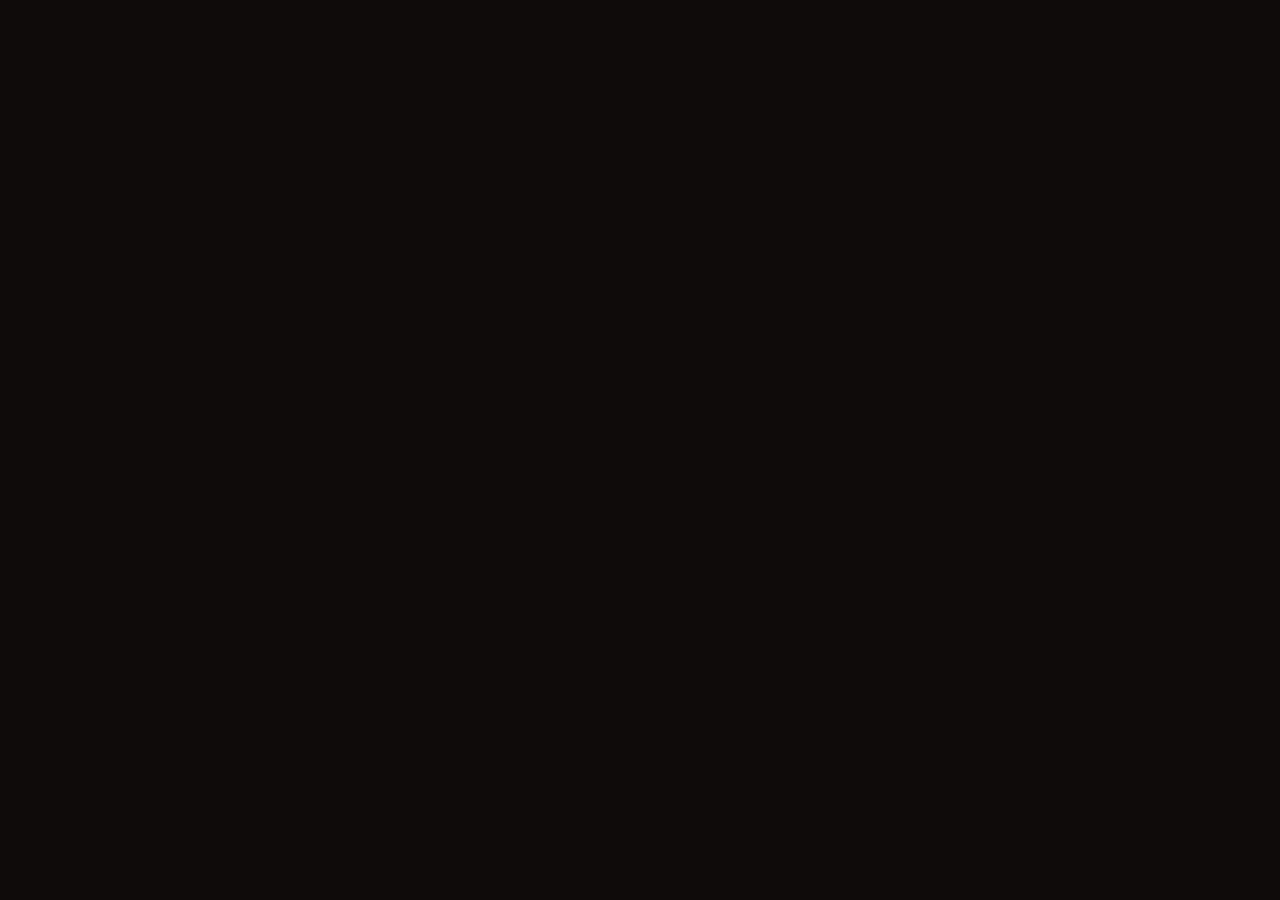
==== grind-system/dashboard.html @ 2d043526 "Initial commit - securing Grind System files" ====
<!DOCTYPE html>
<html lang="en">

<head>
    <meta charset="UTF-8">
    <meta name="viewport" content="width=device-width, initial-scale=1.0">
    <title>Grind System v1.0.0</title>
    <meta name="author" content="Void Architect">
    <!-- Stylesheets -->
    <link rel="stylesheet" href="assets/css/theme.css">
    <link rel="stylesheet" href="assets/css/components.css">
    <link rel="stylesheet" href="assets/css/main.css">
    <!-- Fonts -->
    <link href="https://fonts.googleapis.com/css?family=Orbitron" rel="stylesheet">
    <link href="https://fonts.googleapis.com/css?family=Rajdhani" rel="stylesheet">
</head>

<body>
    <script src="assets/js/router.js"></script>
    <script src="assets/js/modules/system.js"></script>
</body>

</html>
---- grind-system/assets/css/theme.css ----
:root {
    /* System Colors */
    --bg-primary: #0f0b0a;
    --sys-bg-primary: #0A1543;
    --bg-secondary: #221426;
    --surface-layer: #1D1340;
    --control-panel: #19327f;
    --action: #445EF2;
    --progress: #A480F2;
    /* Texts */
    --text-primary: #F2F2F2;
    --text-secondary: #777777;
    --text-accept: #13db31;
    --text-reject: #d81313;
    --text-warning: #d8c913;
    --text-quest: #A219B7;
    /* clock colors */
    --safe-time: #20c138;
    --danger-time: #d81313;
    --warning-time: #d8c913;
    --alarm-time: #FF0000;
    --pause-time: #A219B7;
    --completed-time: #07fd2c;
    /* font-family */
    --font-system: 'Orbitron', sans-serif;
    --font-ui: 'Rajdhani', sans-serif;
}

/* Global Defaults */
body {
    box-sizing: border-box;
    background-color: var(--bg-primary);
    color: var(--text-primary);
    font-family: var(--font-ui);
    font-weight: 500;
    text-align: center;
    font-size: large;
    margin: 0;
    padding: 0;
    height: 100vh;
    width: 100vw;
}
---- grind-system/assets/css/components.css ----
.button {
    color: var(--text-primary);
    font-family: var(--font-ui);
    font-weight: 800;
    text-transform: uppercase;
    background-color: transparent;
    border: 0.8px solid var(--text-primary);
    padding: 10px 20px;
    font-size: medium;
    transition: all 0.4s ease;
    cursor: pointer;
}

.accept {
    color: var(--text-accept);
    border-color: var(--text-accept);
}

.refuse {
    color: var(--text-reject);
    border-color: var(--text-reject);
}

.accept:hover {  
    color: #55fc6d;
    border-color: #55fc6d;
    box-shadow: 0 0 10px 2px rgba(0, 255, 51, 0.252);
}

.refuse:hover {
    color: #ff5555;
    border-color: #ff5555;
    box-shadow: 0 0 10px 2px rgba(255, 0, 0, 0.387);
}
---- grind-system/assets/css/main.css ----
#container1 {
    display: flex;
    flex-direction: column;
    justify-content: center;
    align-items: center;
    height: 100vh;
    width: 100%;
    /* Premium Animated Linear Gradient Background (Darkened to match original void) */
    background: linear-gradient(-45deg,#000000, var(--sys-bg-primary), #000000, var(--surface-layer));
    background-size: 400% 400%;
    animation: gradientShift 15s ease infinite;
}

@keyframes gradientShift {
    0% { background-position: 0% 50%; }
    50% { background-position: 100% 50%; }
    100% { background-position: 0% 50%; }
}

#sys1 {
    display: flex;
    flex-direction: column;
    justify-content: center;
    align-items: center;
    padding: 20px;
    gap: 27px;
    width: 75%;
    max-width: 400px;
    border-radius: 20px;
    /* Made background semi-transparent for glassmorphism using color-mix */
    background: linear-gradient(124deg, color-mix(in srgb, var(--sys-bg-primary) 65%, transparent) 0%, color-mix(in srgb, var(--bg-secondary) 65%, transparent) 100%);
    backdrop-filter: blur(24px);
    -webkit-backdrop-filter: blur(24px);
    /* Light transparent border adds the "glass edge" shine */
    border: 1px solid rgba(255, 255, 255, 0.08);
    /* Animated dual-color glow + glass shadow + user inset shadow */
    animation: pulseGlow 4s ease-in-out infinite alternate;
}

@keyframes pulseGlow {
    0% {
        box-shadow: 
            -10px 0 30px -10px var(--action), 
            10px 0 30px -10px var(--progress), 
            0 8px 32px rgba(0, 0, 0, 0.5), 
            inset 2px 2px 10px rgba(0, 0, 0, 0.3);
    }
    100% {
        box-shadow: 
            -20px 0 50px -5px var(--action), 
            20px 0 50px -5px var(--progress), 
            0 8px 32px rgba(0, 0, 0, 0.5), 
            inset 2px 2px 10px rgba(0, 0, 0, 0.3);
    }
}

#btn1 {
    display: flex;
    flex-direction: row;
    justify-content: center;
    align-items: center;
    gap: 30px;
}

#message {
    font-family: var(--font-system);
    font-weight: 600;
    font-size: 22px;
    text-transform: uppercase;
    letter-spacing: 1px;
}
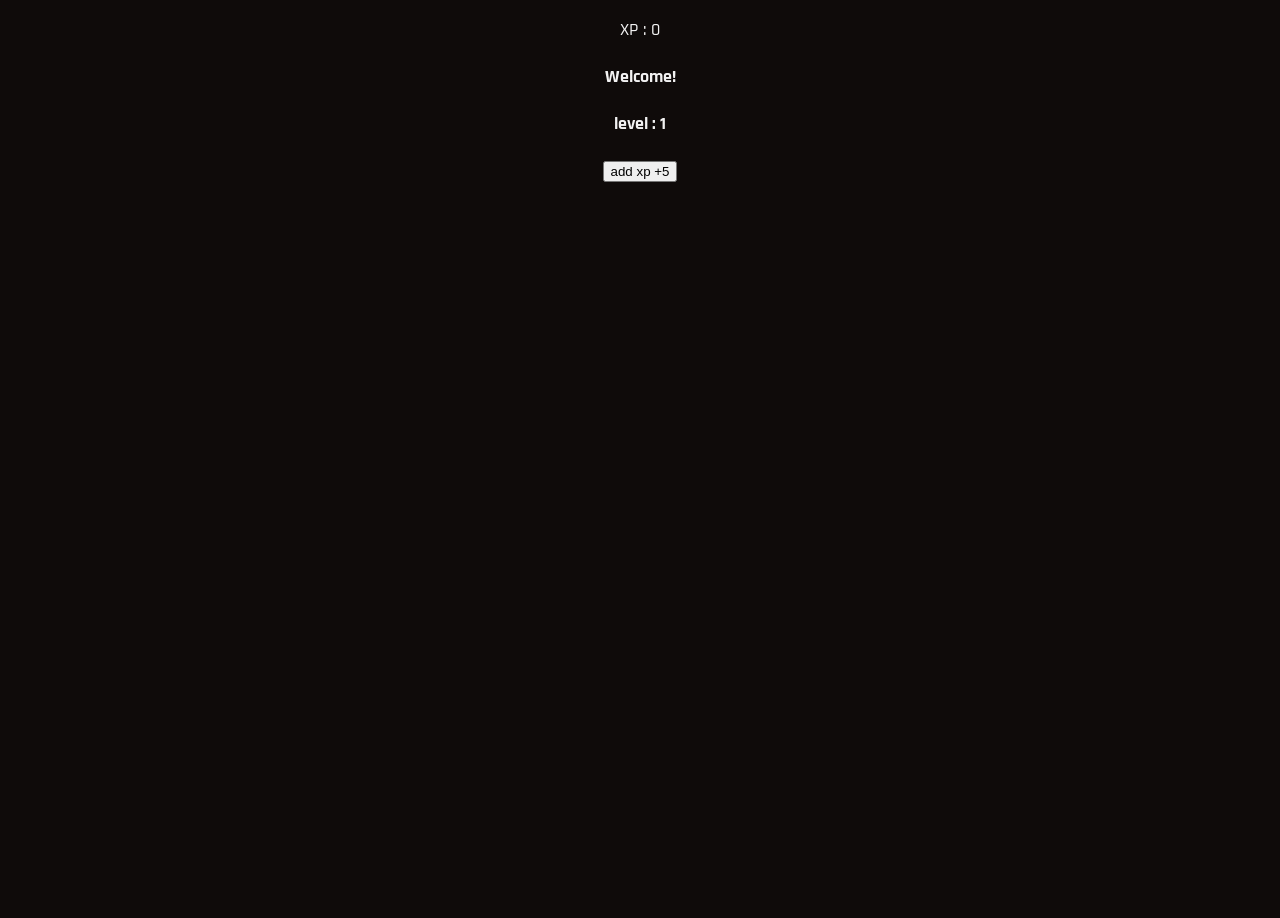
==== commit 5b2ab01c: "Refactored system and home modules, added quests placeholder" ====
--- a/grind-system/dashboard.html
+++ b/grind-system/dashboard.html
@@ -16,8 +16,13 @@
 </head>
 
 <body>
-    <script src="assets/js/router.js"></script>
-    <script src="assets/js/modules/system.js"></script>
+    <p>XP : <span id="xp">0</span></p>
+    <h4 id="systemMessage">Grind System</h4>
+    <h4 id="userlevel">level : 1</h4>
+    <button id="addXp">add xp +5</button>
+    
+    <script src="assets/js/router.js"></script> 
+    <script src="assets/js/modules/home.js"></script>
 </body>
 
 </html>
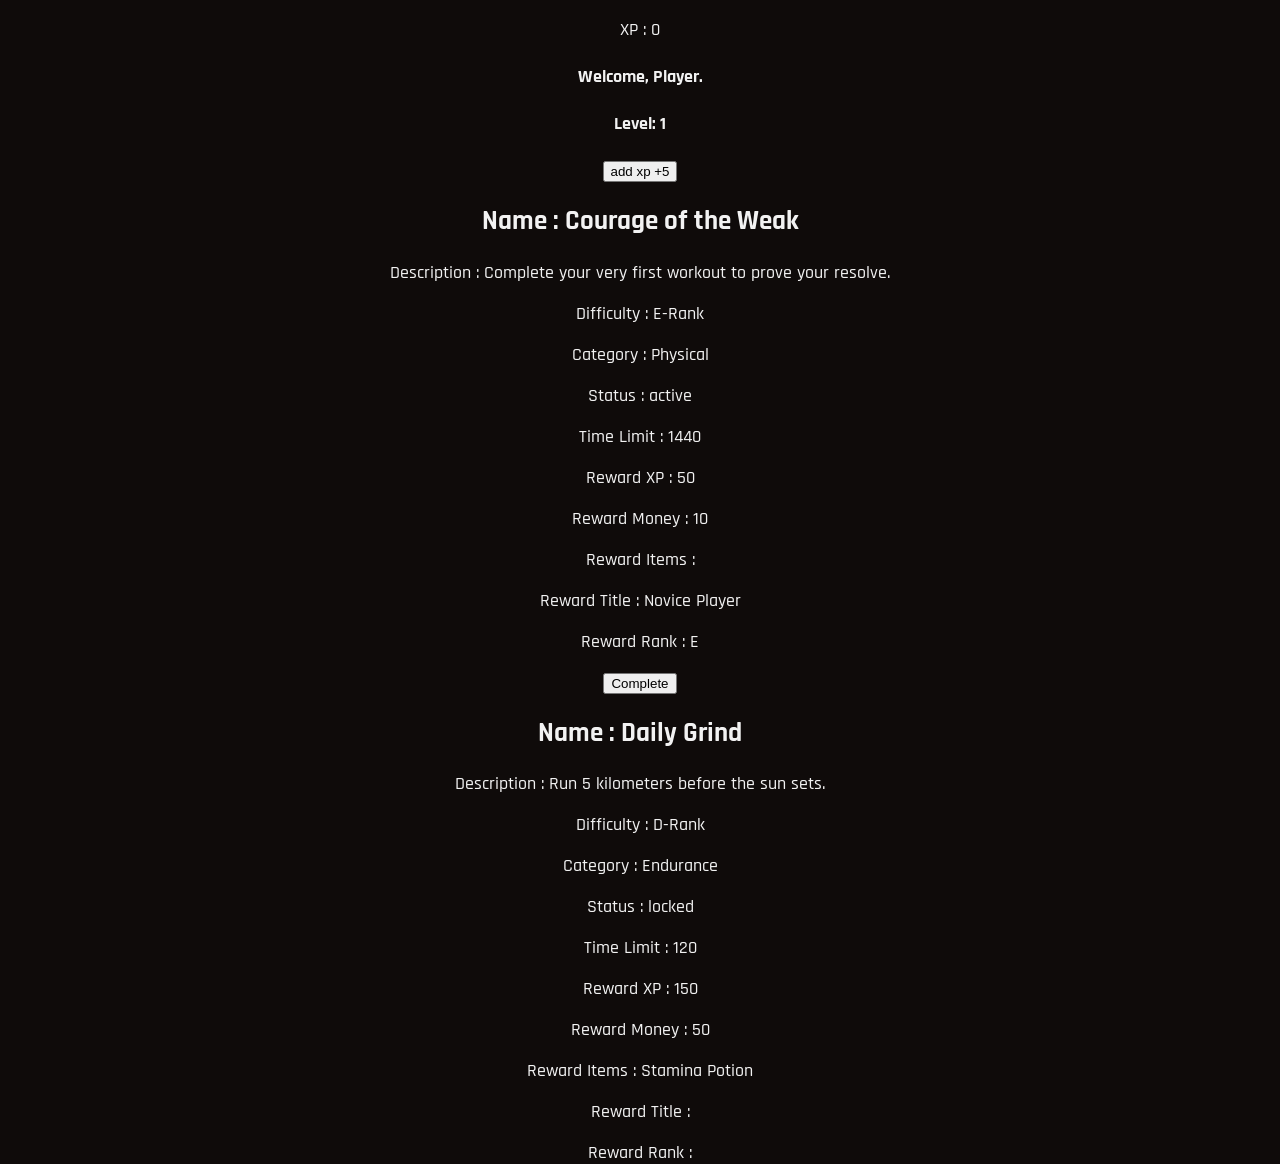
==== commit f289f4b1: "some extra features" ====
--- a/grind-system/dashboard.html
+++ b/grind-system/dashboard.html
@@ -20,9 +20,12 @@
     <h4 id="systemMessage">Grind System</h4>
     <h4 id="userlevel">level : 1</h4>
     <button id="addXp">add xp +5</button>
-    
-    <script src="assets/js/router.js"></script> 
+    <div id="quests"></div>
+
+    <script src="assets/js/router.js"></script>
+    <script src="assets/js/storage.js"></script>
     <script src="assets/js/modules/home.js"></script>
+    <script src="assets/js/modules/quests.js"></script>
 </body>
 
 </html>
